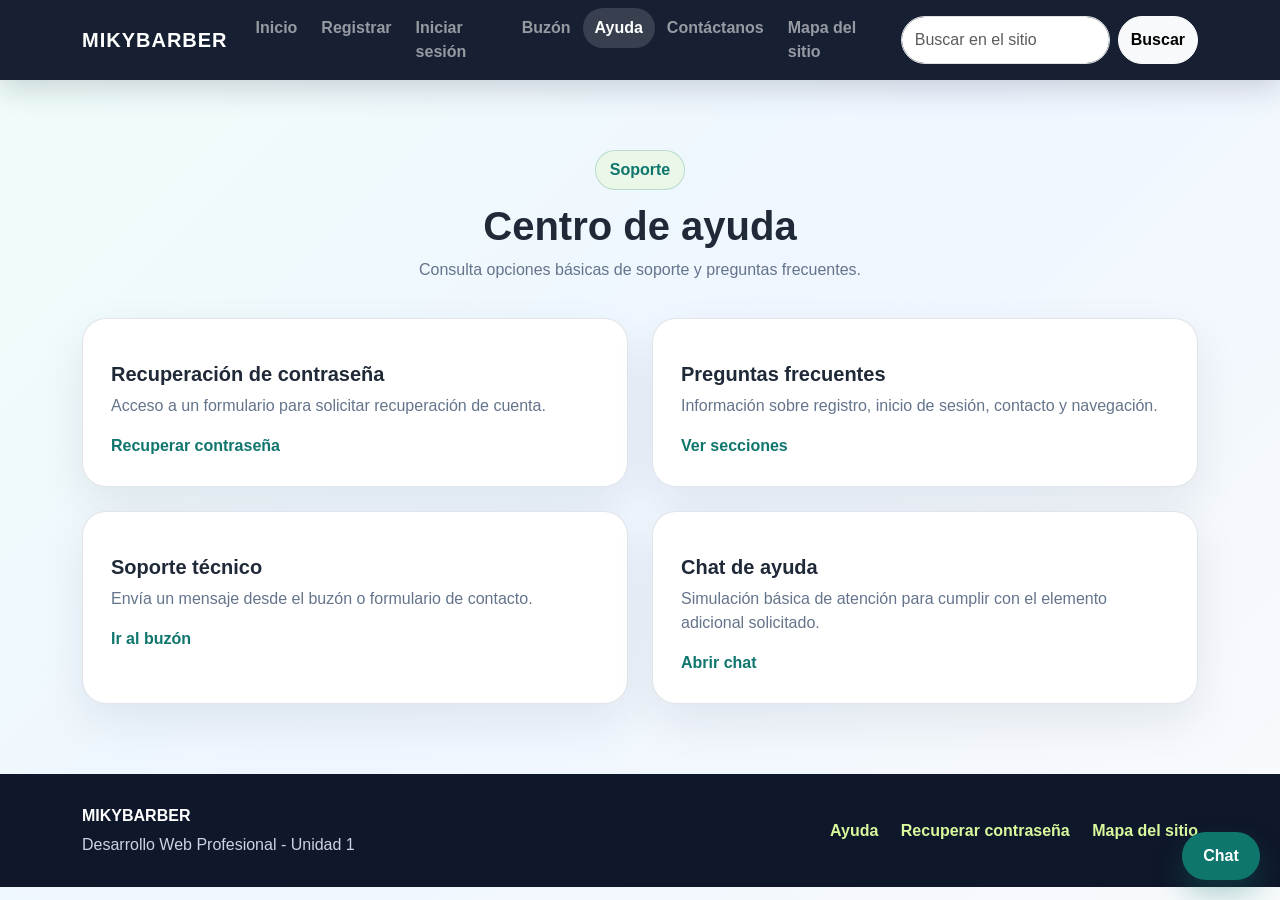
==== ayuda.html @ 9b7aa3be "front y acciones formularios" ====
<!DOCTYPE html>
<html lang="es">
<head>
    <meta charset="UTF-8">
    <meta name="viewport" content="width=device-width, initial-scale=1">
    <title>Ayuda | MIKYBARBER</title>
    <link href="https://cdn.jsdelivr.net/npm/bootstrap@5.3.7/dist/css/bootstrap.min.css" rel="stylesheet">
    <link rel="stylesheet" href="css/estilos.css">
</head>
<body>
    <nav class="navbar navbar-expand-lg navbar-dark main-navbar sticky-top">
        <div class="container">
            <a class="navbar-brand site-id" href="index.html">MIKYBARBER</a>
            <button class="navbar-toggler" type="button" data-bs-toggle="collapse" data-bs-target="#menuPrincipal" aria-controls="menuPrincipal" aria-expanded="false" aria-label="Abrir menú">
                <span class="navbar-toggler-icon"></span>
            </button>
            <div class="collapse navbar-collapse" id="menuPrincipal">
                <ul class="navbar-nav ms-auto mb-2 mb-lg-0">
                    <li class="nav-item"><a class="nav-link " href="index.html">Inicio</a></li>
<li class="nav-item"><a class="nav-link " href="regisTrO.html">Registrar</a></li>
<li class="nav-item"><a class="nav-link " href="login.html">Iniciar sesión</a></li>
<li class="nav-item"><a class="nav-link " href="buzon.html">Buzón</a></li>
<li class="nav-item"><a class="nav-link active" href="ayuda.html">Ayuda</a></li>
<li class="nav-item"><a class="nav-link " href="contacto.html">Contáctanos</a></li>
<li class="nav-item"><a class="nav-link " href="mapa-sitio.html">Mapa del sitio</a></li>
                </ul>
                <form class="d-flex site-search ms-lg-3" role="search" action="busqueda.html" method="GET">
                    <input class="form-control" type="search" name="q" placeholder="Buscar en el sitio" aria-label="Buscar">
                    <button class="btn btn-light" type="submit">Buscar</button>
                </form>
            </div>
        </div>
    </nav>

    <main>
        <section class="container section-space">
            <div class="section-title">
                <span class="badge-soft">Soporte</span>
                <h1>Centro de ayuda</h1>
                <p>Consulta opciones básicas de soporte y preguntas frecuentes.</p>
            </div>
            <div class="row g-4">
                <div class="col-md-6"><article class="info-card"><h3>Recuperación de contraseña</h3><p>Acceso a un formulario para solicitar recuperación de cuenta.</p><a href="recuperar.html">Recuperar contraseña</a></article></div>
                <div class="col-md-6"><article class="info-card"><h3>Preguntas frecuentes</h3><p>Información sobre registro, inicio de sesión, contacto y navegación.</p><a href="mapa-sitio.html">Ver secciones</a></article></div>
                <div class="col-md-6"><article class="info-card"><h3>Soporte técnico</h3><p>Envía un mensaje desde el buzón o formulario de contacto.</p><a href="buzon.html">Ir al buzón</a></article></div>
                <div class="col-md-6"><article class="info-card"><h3>Chat de ayuda</h3><p>Simulación básica de atención para cumplir con el elemento adicional solicitado.</p><a href="chat.html">Abrir chat</a></article></div>
            </div>
        </section>
    </main>

    <section class="floating-chat" aria-label="Acceso rápido al chat">
        <a href="chat.html">Chat</a>
    </section>

    <footer class="site-footer">
        <div class="container footer-grid">
            <div>
                <strong>MIKYBARBER</strong>
                <p>Desarrollo Web Profesional - Unidad 1</p>
            </div>
            <div>
                <a href="ayuda.html">Ayuda</a>
                <a href="recuperar.html">Recuperar contraseña</a>
                <a href="mapa-sitio.html">Mapa del sitio</a>
            </div>
        </div>
    </footer>

    <script src="https://cdn.jsdelivr.net/npm/bootstrap@5.3.7/dist/js/bootstrap.bundle.min.js"></script>
    <script src="js/usuaRios.js"></script>
    <script src="js/validaciOn.js"></script>
    <script src="js/busqueda.js"></script>

</body>
</html>
---- css/estilos.css ----
:root {
    --brand-dark: #1f2937;
    --brand-main: #0f766e;
    --brand-soft: #d9f99d;
    --brand-light: #f0fdfa;
    --text-main: #1f2937;
    --text-muted: #64748b;
    --card-bg: #ffffff;
    --border-soft: #dbeafe;
}

* { box-sizing: border-box; }

body {
    margin: 0;
    font-family: Arial, Helvetica, sans-serif;
    color: var(--text-main);
    background: linear-gradient(135deg, #f0fdfa 0%, #eff6ff 48%, #f8fafc 100%);
    min-height: 100vh;
}

.main-navbar {
    background: rgba(15, 23, 42, 0.96);
    box-shadow: 0 8px 30px rgba(15, 23, 42, 0.18);
}

.site-id {
    font-weight: 800;
    letter-spacing: 1px;
}

.navbar .nav-link {
    font-weight: 600;
    border-radius: 999px;
    padding-left: 12px !important;
    padding-right: 12px !important;
}

.navbar .nav-link.active,
.navbar .nav-link:hover {
    background: rgba(255, 255, 255, 0.14);
}

.site-search {
    gap: 8px;
}

.site-search .form-control {
    min-width: 170px;
    border-radius: 999px;
}

.site-search .btn,
.btn-brand {
    border-radius: 999px;
    font-weight: 700;
}

.btn-brand {
    background: var(--brand-main);
    border: 1px solid var(--brand-main);
    color: white;
    padding: 10px 22px;
}

.btn-brand:hover {
    background: #115e59;
    border-color: #115e59;
    color: white;
}

.hero-section {
    min-height: 430px;
    display: flex;
    align-items: center;
    background: radial-gradient(circle at top left, rgba(217, 249, 157, 0.85), transparent 34%), linear-gradient(135deg, #0f766e, #1e3a8a);
    color: white;
}

.hero-content {
    max-width: 830px;
    padding-top: 70px;
    padding-bottom: 70px;
}

.hero-content h1 {
    font-size: clamp(2.4rem, 5vw, 4.4rem);
    font-weight: 800;
    margin: 14px 0;
}

.hero-content p {
    font-size: 1.18rem;
    max-width: 650px;
    color: #e0f2fe;
}

.hero-actions {
    display: flex;
    flex-wrap: wrap;
    gap: 12px;
    margin-top: 26px;
}

.badge-soft {
    display: inline-block;
    background: rgba(217, 249, 157, 0.22);
    color: #0f766e;
    border: 1px solid rgba(15, 118, 110, 0.22);
    padding: 7px 14px;
    border-radius: 999px;
    font-weight: 800;
}

.hero-section .badge-soft {
    color: white;
    border-color: rgba(255,255,255,.3);
}

.section-space,
.form-section,
.error-section {
    padding-top: 70px;
    padding-bottom: 70px;
}

.section-title {
    text-align: center;
    max-width: 760px;
    margin: 0 auto 36px;
}

.section-title h1,
.section-title h2,
.form-intro h1 {
    font-weight: 800;
    margin-top: 12px;
}

.section-title p,
.form-intro p,
.info-card p,
.map-card li,
.error-card p {
    color: var(--text-muted);
}

.info-card,
.form-card,
.map-card,
.search-panel,
.error-card,
.chat-box,
.chat-info,
.feature-strip {
    background: var(--card-bg);
    border: 1px solid rgba(148, 163, 184, 0.28);
    border-radius: 24px;
    box-shadow: 0 18px 45px rgba(15, 23, 42, 0.08);
}

.info-card {
    padding: 28px;
    height: 100%;
    transition: transform .2s ease, box-shadow .2s ease;
}

.info-card:hover {
    transform: translateY(-4px);
    box-shadow: 0 24px 55px rgba(15, 23, 42, 0.12);
}

.info-card h3 {
    font-size: 1.25rem;
    font-weight: 800;
    margin-top: 15px;
}

.info-card a,
.map-card a,
.form-card a,
.site-footer a {
    color: var(--brand-main);
    font-weight: 700;
    text-decoration: none;
}

.info-card a:hover,
.map-card a:hover,
.site-footer a:hover {
    text-decoration: underline;
}

.card-icon {
    width: 48px;
    height: 48px;
    border-radius: 16px;
    background: var(--brand-light);
    color: var(--brand-main);
    display: grid;
    place-items: center;
    font-weight: 800;
}

.feature-strip {
    padding: 30px;
    display: flex;
    justify-content: space-between;
    align-items: center;
    gap: 20px;
}

.form-section {
    display: flex;
    justify-content: center;
}

.form-card {
    width: min(100%, 720px);
    padding: 34px;
}

.small-card {
    width: min(100%, 520px);
}

.form-control,
.form-select {
    border-radius: 14px;
    padding: 11px 13px;
}

.form-control:focus,
.form-select:focus {
    border-color: var(--brand-main);
    box-shadow: 0 0 0 .22rem rgba(15, 118, 110, .15);
}

.form-text {
    color: var(--text-muted);
}

.site-map-grid {
    display: grid;
    grid-template-columns: repeat(3, minmax(0, 1fr));
    gap: 20px;
}

.map-card {
    padding: 28px;
}

.map-card h2 {
    font-size: 1.3rem;
    font-weight: 800;
    margin-bottom: 16px;
}

.map-card ul {
    margin: 0;
    padding-left: 20px;
}

.map-card li {
    margin-bottom: 9px;
}

.search-panel {
    padding: 28px;
    max-width: 850px;
    margin: 0 auto;
}

.site-search-page {
    display: flex;
    gap: 12px;
    margin-bottom: 22px;
}

.results-list article {
    padding: 16px;
    border: 1px solid #e2e8f0;
    border-radius: 18px;
    margin-top: 12px;
    background: #f8fafc;
}

.results-list h3 {
    font-size: 1.05rem;
    font-weight: 800;
}

.chat-layout {
    display: grid;
    grid-template-columns: .9fr 1.1fr;
    gap: 24px;
    align-items: start;
}

.chat-info,
.chat-box {
    padding: 28px;
}

.chat-message {
    padding: 12px 14px;
    border-radius: 18px;
    margin-bottom: 12px;
    max-width: 85%;
}

.chat-message.bot {
    background: #ecfeff;
}

.chat-message.user {
    background: #dcfce7;
    margin-left: auto;
}

.chat-form {
    display: flex;
    gap: 10px;
    margin-top: 18px;
}

.error-section {
    min-height: 70vh;
    display: grid;
    place-items: center;
}

.error-card {
    max-width: 700px;
    text-align: center;
    padding: 46px;
}

.error-code {
    display: block;
    font-size: 6rem;
    line-height: 1;
    color: var(--brand-main);
    font-weight: 900;
}

.floating-chat {
    position: fixed;
    right: 20px;
    bottom: 20px;
    z-index: 20;
}

.floating-chat a {
    display: inline-flex;
    align-items: center;
    justify-content: center;
    min-width: 78px;
    height: 48px;
    border-radius: 999px;
    background: var(--brand-main);
    color: white;
    text-decoration: none;
    font-weight: 800;
    box-shadow: 0 14px 30px rgba(15, 118, 110, .32);
}

.site-footer {
    background: #0f172a;
    color: white;
    padding: 30px 0;
}

.footer-grid {
    display: flex;
    justify-content: space-between;
    gap: 20px;
    align-items: center;
}

.site-footer p {
    margin: 5px 0 0;
    color: #cbd5e1;
}

.site-footer a {
    display: inline-block;
    margin-left: 18px;
    color: #d9f99d;
}

@media (max-width: 991px) {
    .site-search { margin-top: 14px; }
    .site-search .form-control { min-width: 0; }
    .feature-strip,
    .footer-grid,
    .site-search-page,
    .chat-form { flex-direction: column; align-items: stretch; }
    .site-map-grid,
    .chat-layout { grid-template-columns: 1fr; }
}

@media (max-width: 576px) {
    .form-card,
    .error-card,
    .info-card,
    .map-card,
    .chat-info,
    .chat-box { padding: 22px; }
    .section-space,
    .form-section,
    .error-section { padding-top: 45px; padding-bottom: 45px; }
    .site-footer a { margin: 8px 12px 0 0; }
}
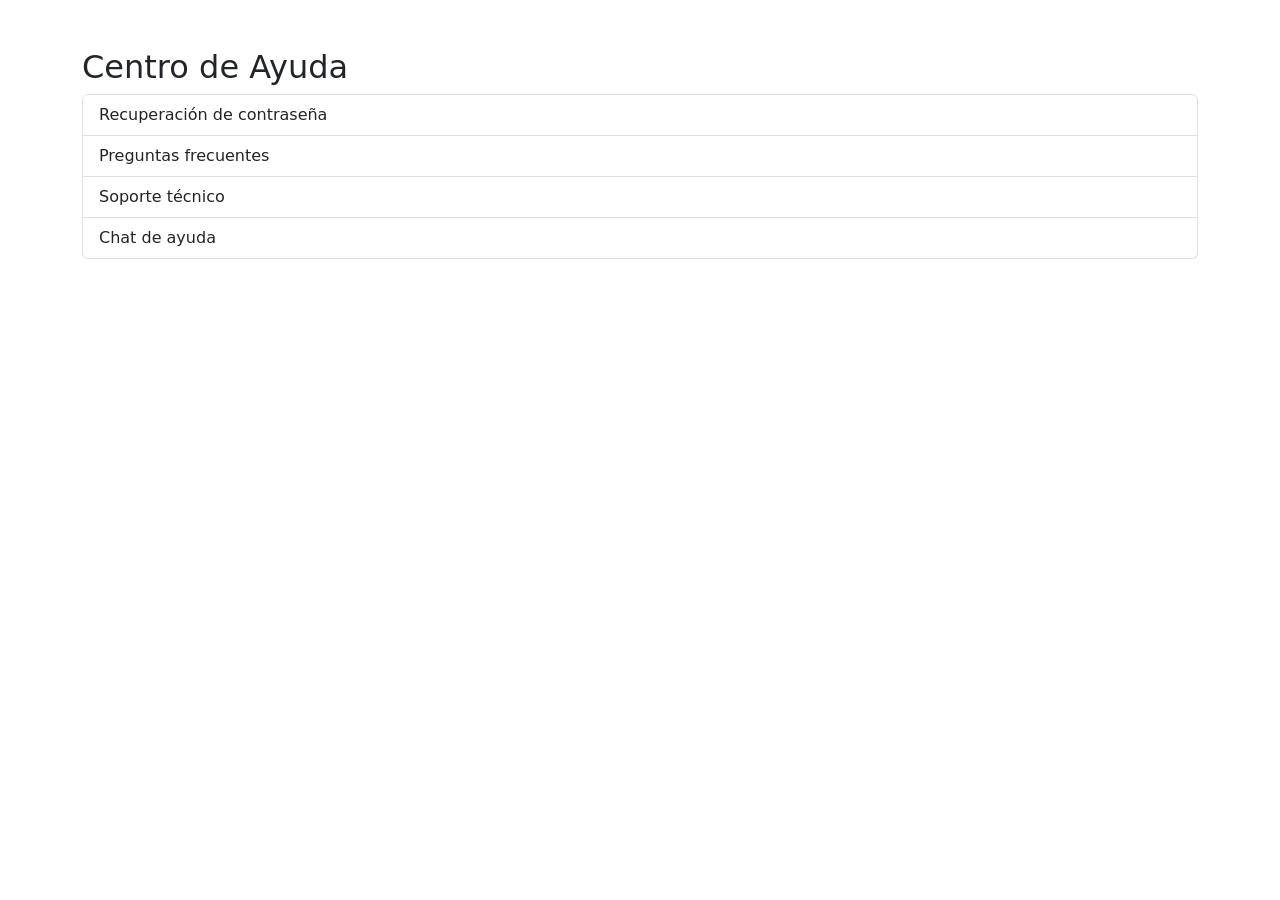
==== commit f051db2c: "acciones 2" ====
--- a/ayuda.html
+++ b/ayuda.html
@@ -1,75 +1,45 @@
 <!DOCTYPE html>
 <html lang="es">
+
 <head>
-    <meta charset="UTF-8">
-    <meta name="viewport" content="width=device-width, initial-scale=1">
-    <title>Ayuda | MIKYBARBER</title>
-    <link href="https://cdn.jsdelivr.net/npm/bootstrap@5.3.7/dist/css/bootstrap.min.css" rel="stylesheet">
-    <link rel="stylesheet" href="css/estilos.css">
+
+<meta charset="UTF-8">
+
+<title>Ayuda</title>
+
+<link href="https://cdn.jsdelivr.net/npm/bootstrap@5.3.7/dist/css/bootstrap.min.css"
+rel="stylesheet">
+
 </head>
+
 <body>
-    <nav class="navbar navbar-expand-lg navbar-dark main-navbar sticky-top">
-        <div class="container">
-            <a class="navbar-brand site-id" href="index.html">MIKYBARBER</a>
-            <button class="navbar-toggler" type="button" data-bs-toggle="collapse" data-bs-target="#menuPrincipal" aria-controls="menuPrincipal" aria-expanded="false" aria-label="Abrir menú">
-                <span class="navbar-toggler-icon"></span>
-            </button>
-            <div class="collapse navbar-collapse" id="menuPrincipal">
-                <ul class="navbar-nav ms-auto mb-2 mb-lg-0">
-                    <li class="nav-item"><a class="nav-link " href="index.html">Inicio</a></li>
-<li class="nav-item"><a class="nav-link " href="regisTrO.html">Registrar</a></li>
-<li class="nav-item"><a class="nav-link " href="login.html">Iniciar sesión</a></li>
-<li class="nav-item"><a class="nav-link " href="buzon.html">Buzón</a></li>
-<li class="nav-item"><a class="nav-link active" href="ayuda.html">Ayuda</a></li>
-<li class="nav-item"><a class="nav-link " href="contacto.html">Contáctanos</a></li>
-<li class="nav-item"><a class="nav-link " href="mapa-sitio.html">Mapa del sitio</a></li>
-                </ul>
-                <form class="d-flex site-search ms-lg-3" role="search" action="busqueda.html" method="GET">
-                    <input class="form-control" type="search" name="q" placeholder="Buscar en el sitio" aria-label="Buscar">
-                    <button class="btn btn-light" type="submit">Buscar</button>
-                </form>
-            </div>
-        </div>
-    </nav>
 
-    <main>
-        <section class="container section-space">
-            <div class="section-title">
-                <span class="badge-soft">Soporte</span>
-                <h1>Centro de ayuda</h1>
-                <p>Consulta opciones básicas de soporte y preguntas frecuentes.</p>
-            </div>
-            <div class="row g-4">
-                <div class="col-md-6"><article class="info-card"><h3>Recuperación de contraseña</h3><p>Acceso a un formulario para solicitar recuperación de cuenta.</p><a href="recuperar.html">Recuperar contraseña</a></article></div>
-                <div class="col-md-6"><article class="info-card"><h3>Preguntas frecuentes</h3><p>Información sobre registro, inicio de sesión, contacto y navegación.</p><a href="mapa-sitio.html">Ver secciones</a></article></div>
-                <div class="col-md-6"><article class="info-card"><h3>Soporte técnico</h3><p>Envía un mensaje desde el buzón o formulario de contacto.</p><a href="buzon.html">Ir al buzón</a></article></div>
-                <div class="col-md-6"><article class="info-card"><h3>Chat de ayuda</h3><p>Simulación básica de atención para cumplir con el elemento adicional solicitado.</p><a href="chat.html">Abrir chat</a></article></div>
-            </div>
-        </section>
-    </main>
+<div class="container mt-5">
 
-    <section class="floating-chat" aria-label="Acceso rápido al chat">
-        <a href="chat.html">Chat</a>
-    </section>
+<h2>Centro de Ayuda</h2>
 
-    <footer class="site-footer">
-        <div class="container footer-grid">
-            <div>
-                <strong>MIKYBARBER</strong>
-                <p>Desarrollo Web Profesional - Unidad 1</p>
-            </div>
-            <div>
-                <a href="ayuda.html">Ayuda</a>
-                <a href="recuperar.html">Recuperar contraseña</a>
-                <a href="mapa-sitio.html">Mapa del sitio</a>
-            </div>
-        </div>
-    </footer>
+<ul class="list-group">
 
-    <script src="https://cdn.jsdelivr.net/npm/bootstrap@5.3.7/dist/js/bootstrap.bundle.min.js"></script>
-    <script src="js/usuaRios.js"></script>
-    <script src="js/validaciOn.js"></script>
-    <script src="js/busqueda.js"></script>
+<li class="list-group-item">
+Recuperación de contraseña
+</li>
+
+<li class="list-group-item">
+Preguntas frecuentes
+</li>
+
+<li class="list-group-item">
+Soporte técnico
+</li>
+
+<li class="list-group-item">
+Chat de ayuda
+</li>
+
+</ul>
+
+</div>
 
 </body>
+
 </html>
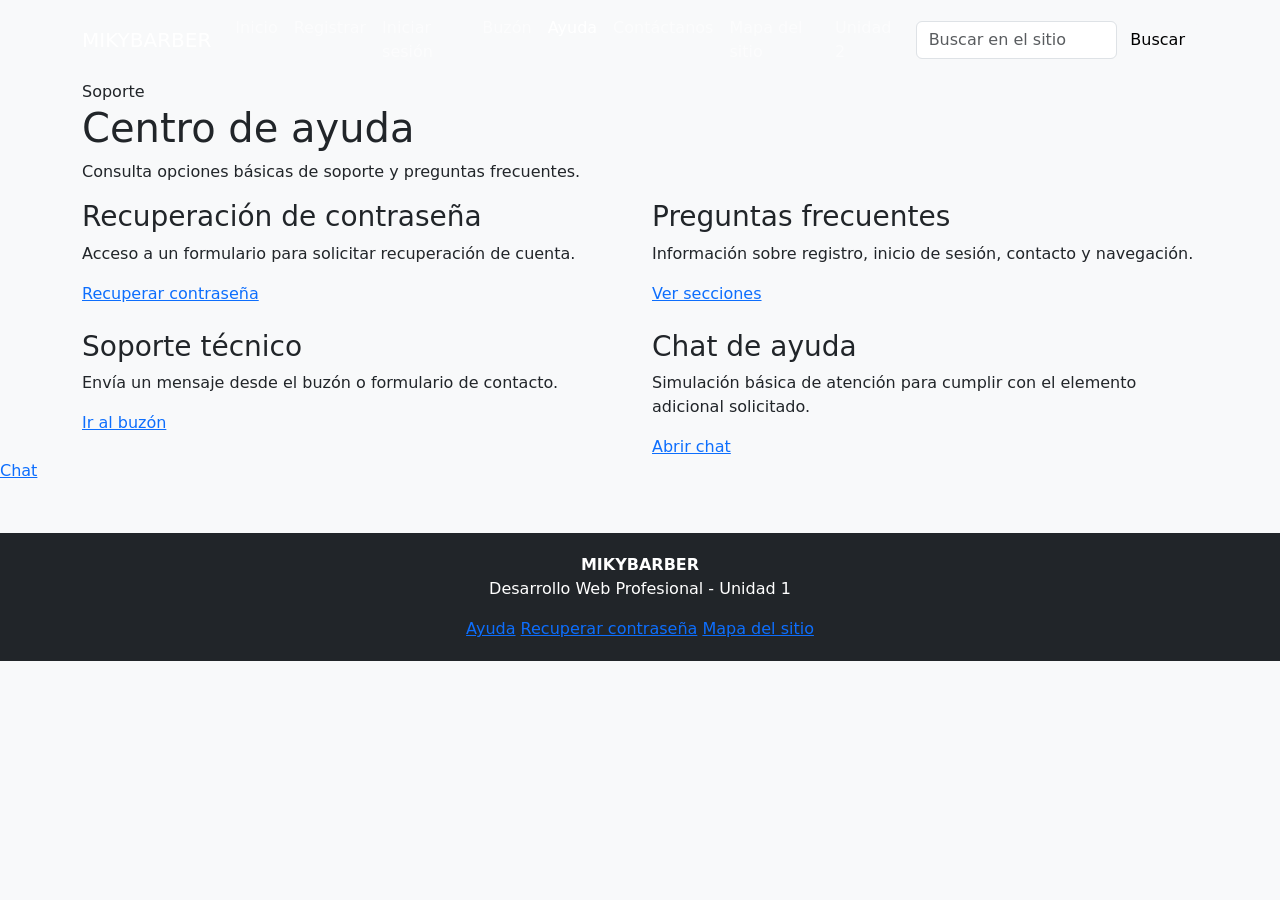
==== commit 0ff5220b: "botones y prueba de vistas" ====
--- a/ayuda.html
+++ b/ayuda.html
@@ -1,45 +1,76 @@
 <!DOCTYPE html>
 <html lang="es">
+<head>
+    <meta charset="UTF-8">
+    <meta name="viewport" content="width=device-width, initial-scale=1">
+    <title>Ayuda | MIKYBARBER</title>
+    <link href="https://cdn.jsdelivr.net/npm/bootstrap@5.3.7/dist/css/bootstrap.min.css" rel="stylesheet">
+    <link rel="stylesheet" href="css/estilos.css">
+</head>
+<body>
+    <nav class="navbar navbar-expand-lg navbar-dark main-navbar sticky-top">
+        <div class="container">
+            <a class="navbar-brand site-id" href="index.html">MIKYBARBER</a>
+            <button class="navbar-toggler" type="button" data-bs-toggle="collapse" data-bs-target="#menuPrincipal" aria-controls="menuPrincipal" aria-expanded="false" aria-label="Abrir menú">
+                <span class="navbar-toggler-icon"></span>
+            </button>
+            <div class="collapse navbar-collapse" id="menuPrincipal">
+                <ul class="navbar-nav ms-auto mb-2 mb-lg-0">
+                    <li class="nav-item"><a class="nav-link " href="index.html">Inicio</a></li>
+<li class="nav-item"><a class="nav-link " href="regisTrO.html">Registrar</a></li>
+<li class="nav-item"><a class="nav-link " href="login.html">Iniciar sesión</a></li>
+<li class="nav-item"><a class="nav-link " href="buzon.html">Buzón</a></li>
+<li class="nav-item"><a class="nav-link active" href="ayuda.html">Ayuda</a></li>
+<li class="nav-item"><a class="nav-link " href="contacto.html">Contáctanos</a></li>
+<li class="nav-item"><a class="nav-link " href="mapa-sitio.html">Mapa del sitio</a></li>
+<li class="nav-item"><a class="nav-link" href="unidad2.html">Unidad 2</a></li>
+                </ul>
+                <form class="d-flex site-search ms-lg-3" role="search" action="busqueda.html" method="GET">
+                    <input class="form-control" type="search" name="q" placeholder="Buscar en el sitio" aria-label="Buscar">
+                    <button class="btn btn-light" type="submit">Buscar</button>
+                </form>
+            </div>
+        </div>
+    </nav>
 
-<head>
+    <main>
+        <section class="container section-space">
+            <div class="section-title">
+                <span class="badge-soft">Soporte</span>
+                <h1>Centro de ayuda</h1>
+                <p>Consulta opciones básicas de soporte y preguntas frecuentes.</p>
+            </div>
+            <div class="row g-4">
+                <div class="col-md-6"><article class="info-card"><h3>Recuperación de contraseña</h3><p>Acceso a un formulario para solicitar recuperación de cuenta.</p><a href="recuperar.html">Recuperar contraseña</a></article></div>
+                <div class="col-md-6"><article class="info-card"><h3>Preguntas frecuentes</h3><p>Información sobre registro, inicio de sesión, contacto y navegación.</p><a href="mapa-sitio.html">Ver secciones</a></article></div>
+                <div class="col-md-6"><article class="info-card"><h3>Soporte técnico</h3><p>Envía un mensaje desde el buzón o formulario de contacto.</p><a href="buzon.html">Ir al buzón</a></article></div>
+                <div class="col-md-6"><article class="info-card"><h3>Chat de ayuda</h3><p>Simulación básica de atención para cumplir con el elemento adicional solicitado.</p><a href="chat.html">Abrir chat</a></article></div>
+            </div>
+        </section>
+    </main>
 
-<meta charset="UTF-8">
+    <section class="floating-chat" aria-label="Acceso rápido al chat">
+        <a href="chat.html">Chat</a>
+    </section>
 
-<title>Ayuda</title>
+    <footer class="site-footer">
+        <div class="container footer-grid">
+            <div>
+                <strong>MIKYBARBER</strong>
+                <p>Desarrollo Web Profesional - Unidad 1</p>
+            </div>
+            <div>
+                <a href="ayuda.html">Ayuda</a>
+                <a href="recuperar.html">Recuperar contraseña</a>
+                <a href="mapa-sitio.html">Mapa del sitio</a>
+            </div>
+        </div>
+    </footer>
 
-<link href="https://cdn.jsdelivr.net/npm/bootstrap@5.3.7/dist/css/bootstrap.min.css"
-rel="stylesheet">
-
-</head>
-
-<body>
-
-<div class="container mt-5">
-
-<h2>Centro de Ayuda</h2>
-
-<ul class="list-group">
-
-<li class="list-group-item">
-Recuperación de contraseña
-</li>
-
-<li class="list-group-item">
-Preguntas frecuentes
-</li>
-
-<li class="list-group-item">
-Soporte técnico
-</li>
-
-<li class="list-group-item">
-Chat de ayuda
-</li>
-
-</ul>
-
-</div>
+    <script src="https://cdn.jsdelivr.net/npm/bootstrap@5.3.7/dist/js/bootstrap.bundle.min.js"></script>
+    <script src="js/usuaRios.js"></script>
+    <script src="js/validaciOn.js"></script>
+    <script src="js/busqueda.js"></script>
 
 </body>
-
 </html>
--- a/css/estilos.css
+++ b/css/estilos.css
@@ -0,0 +1,24 @@
+body{
+    background-color:#f8f9fa;
+}
+
+.hero{
+    padding:80px 0;
+    text-align:center;
+}
+
+footer{
+    margin-top:50px;
+    padding:20px;
+    background:#212529;
+    color:white;
+    text-align:center;
+}
+
+.card{
+    transition:0.3s;
+}
+
+.card:hover{
+    transform:scale(1.03);
+}
